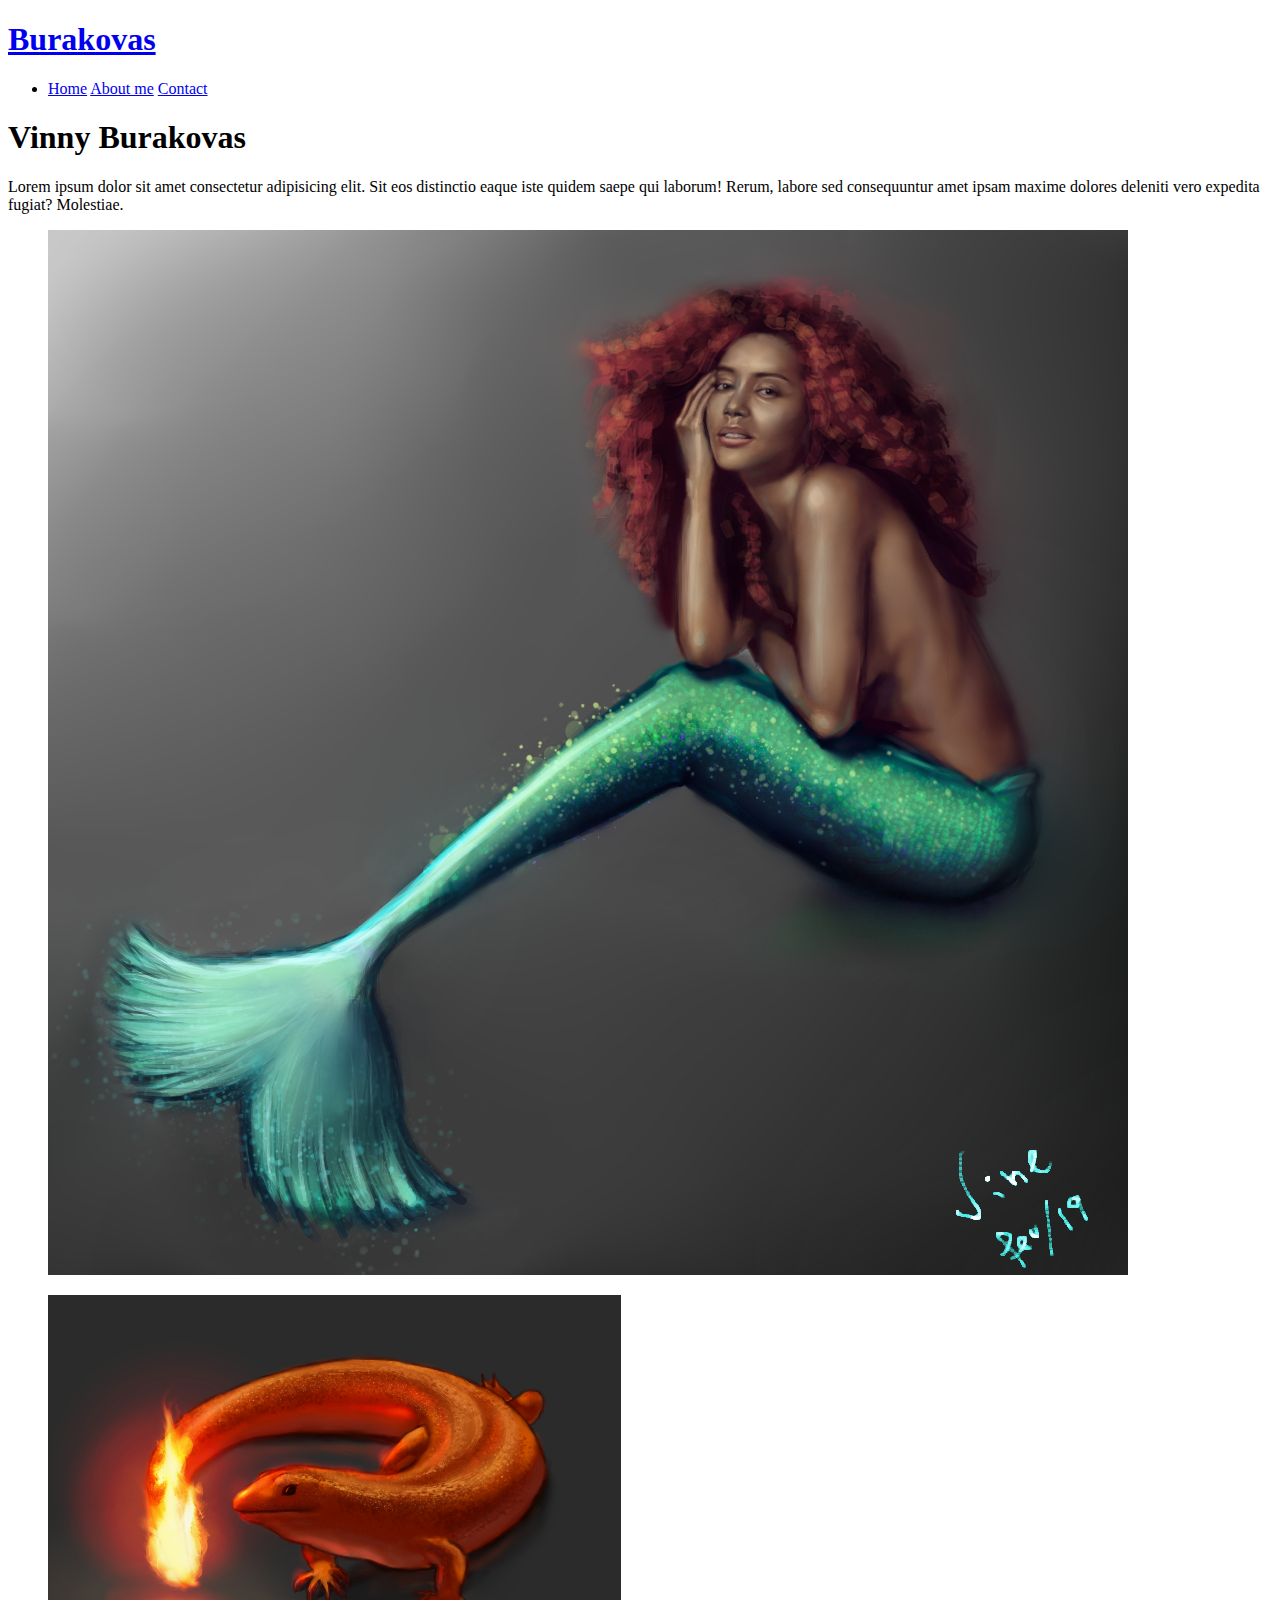
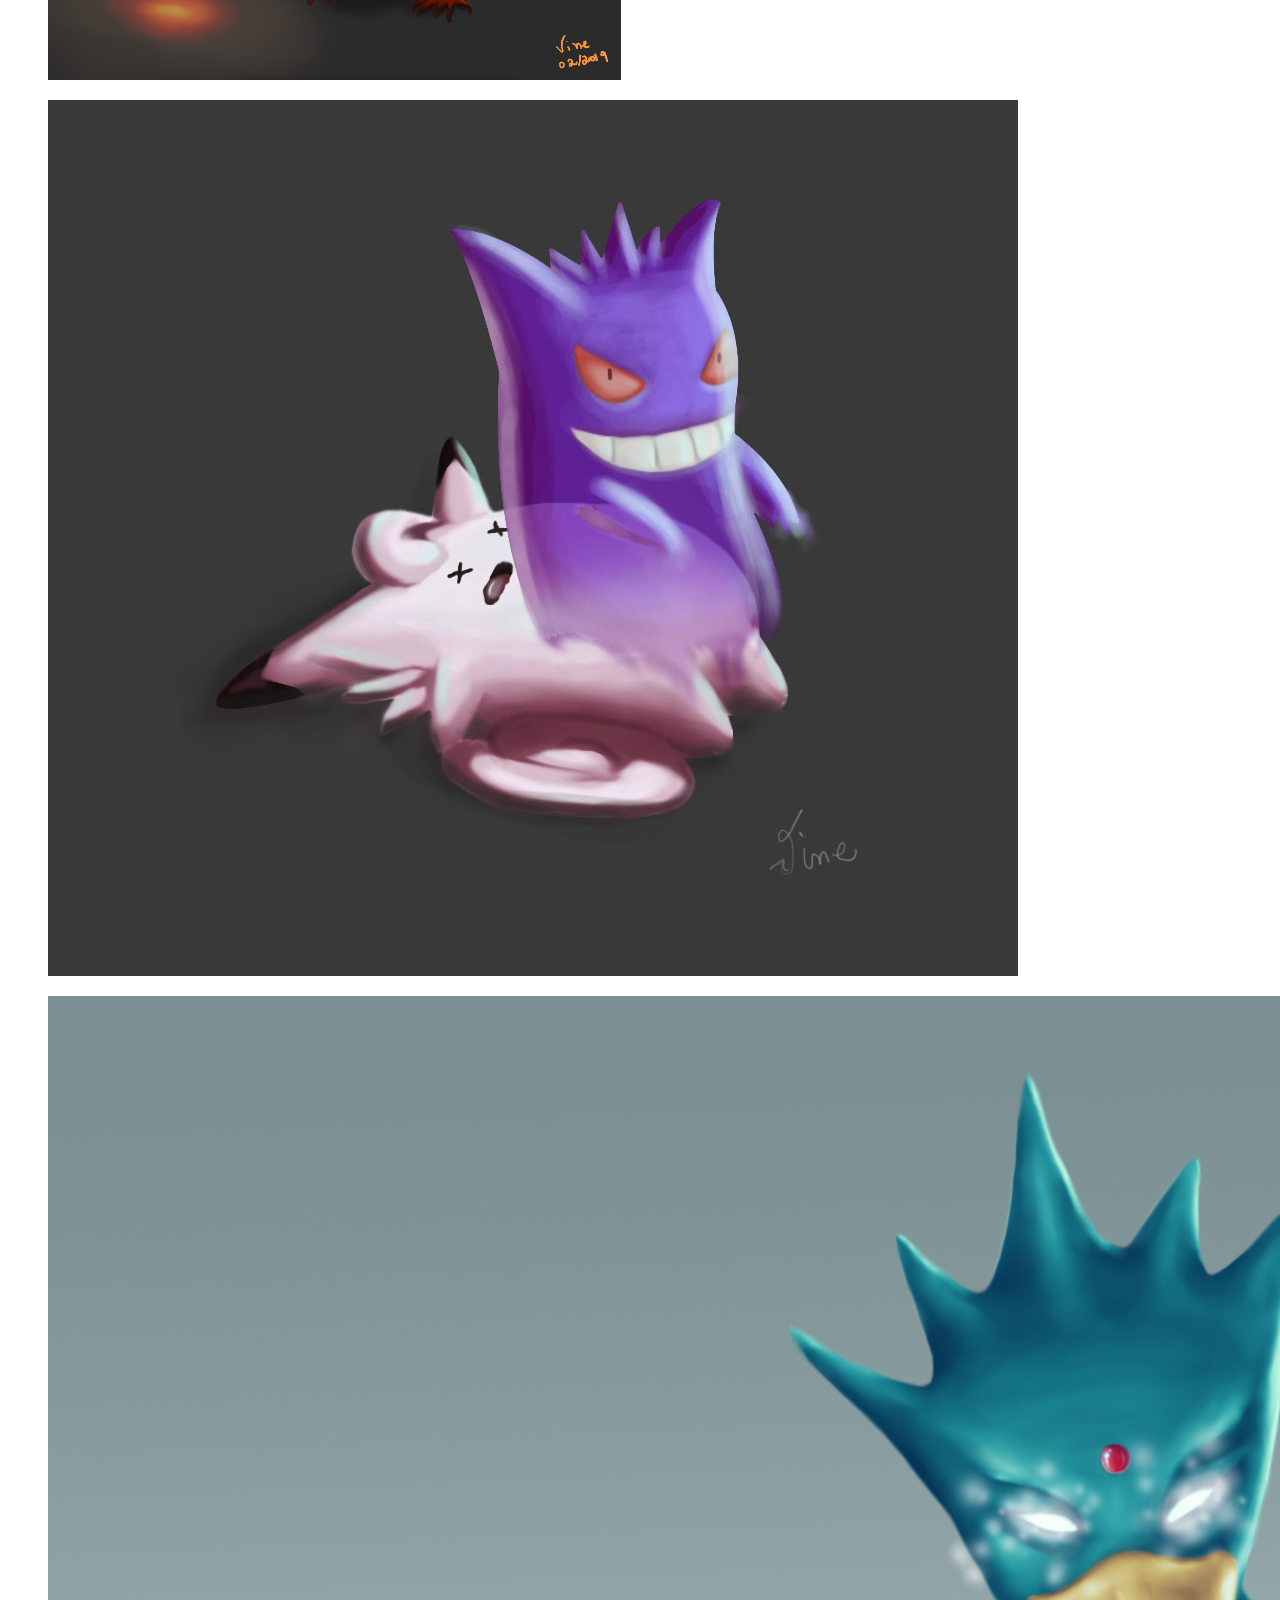
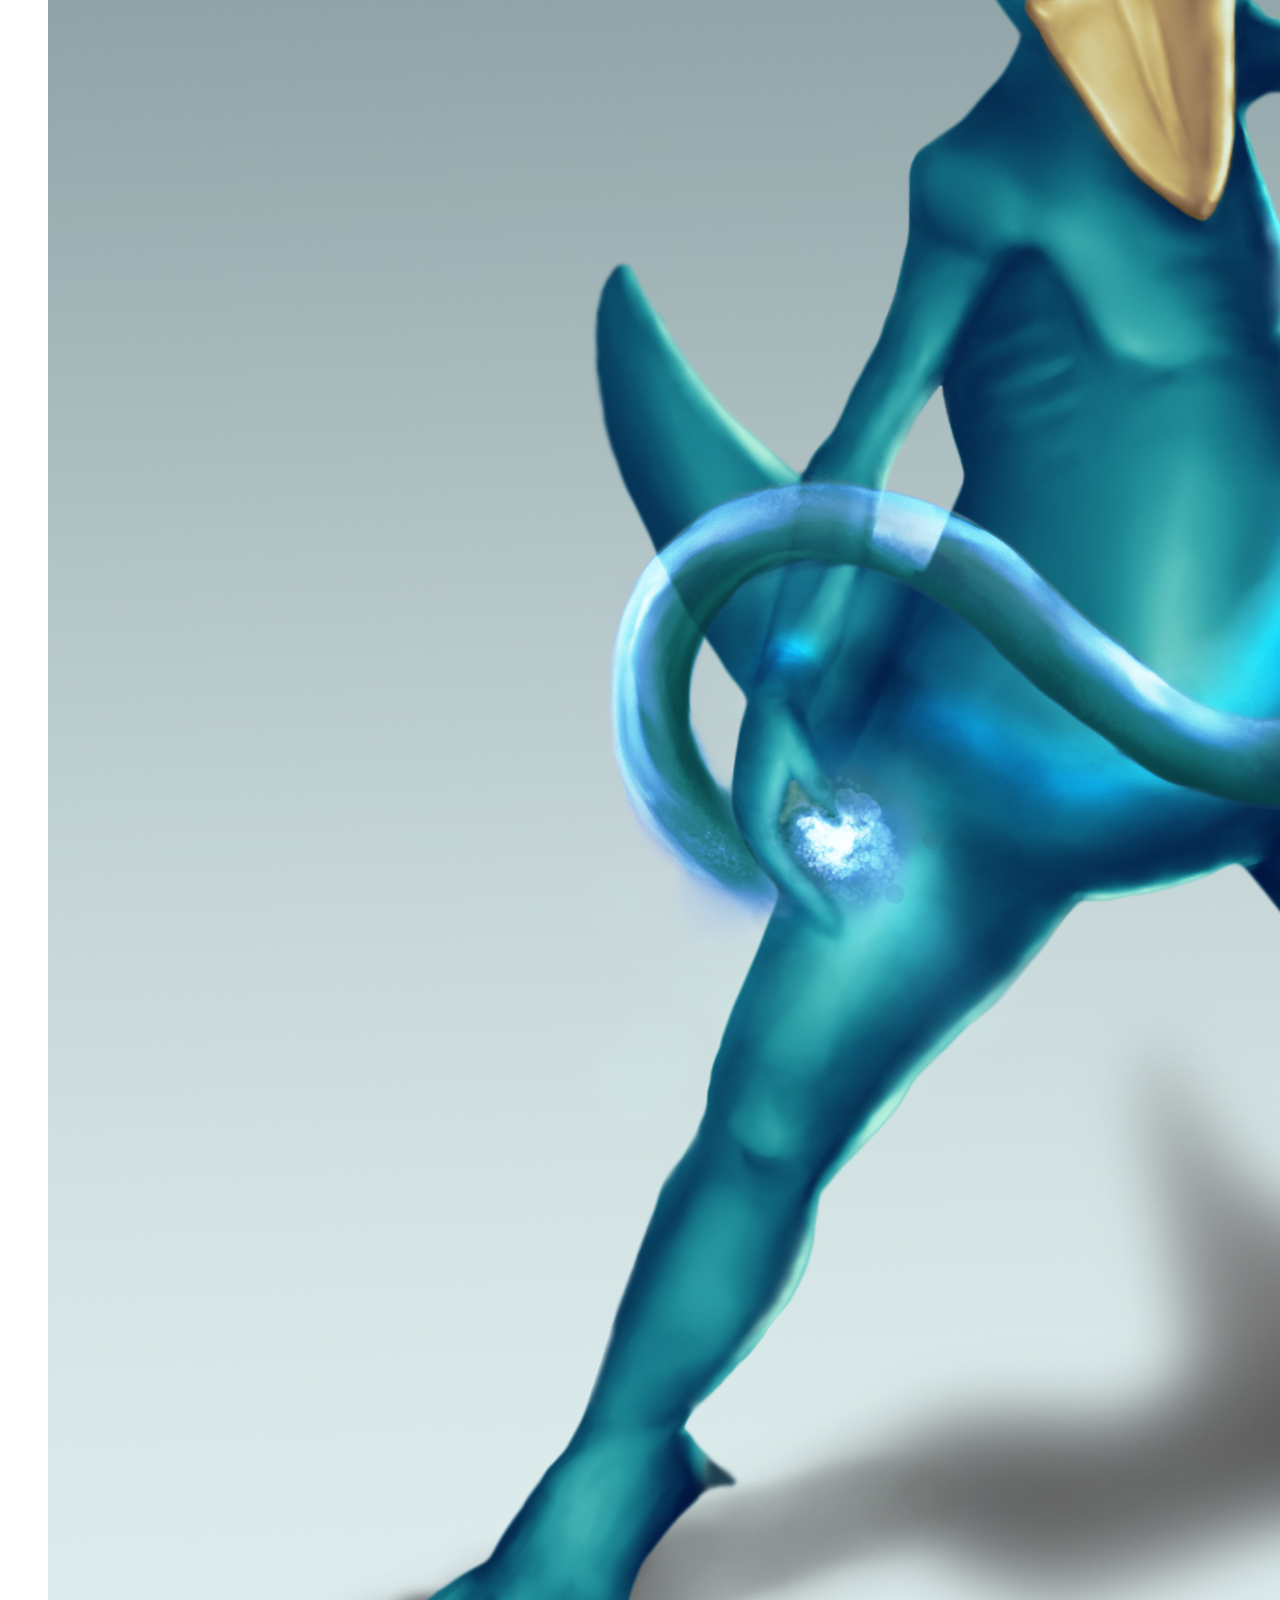
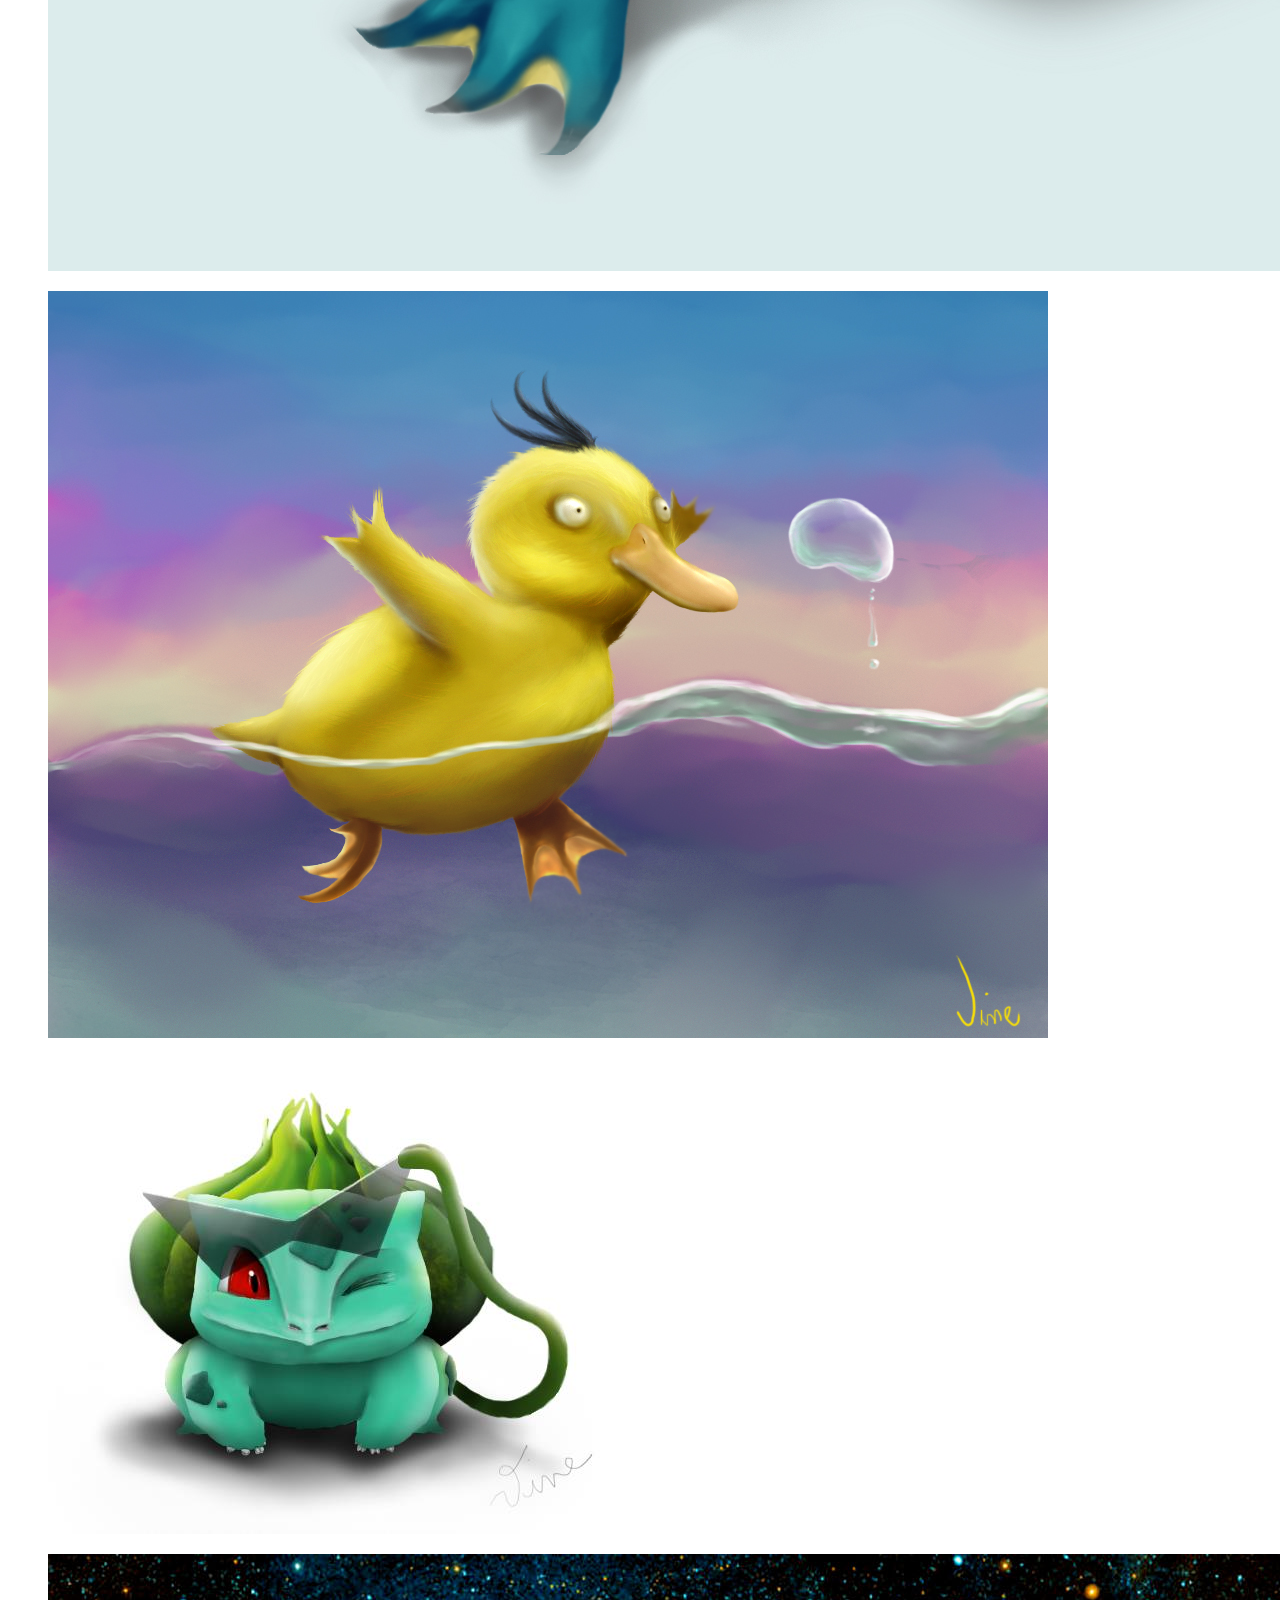
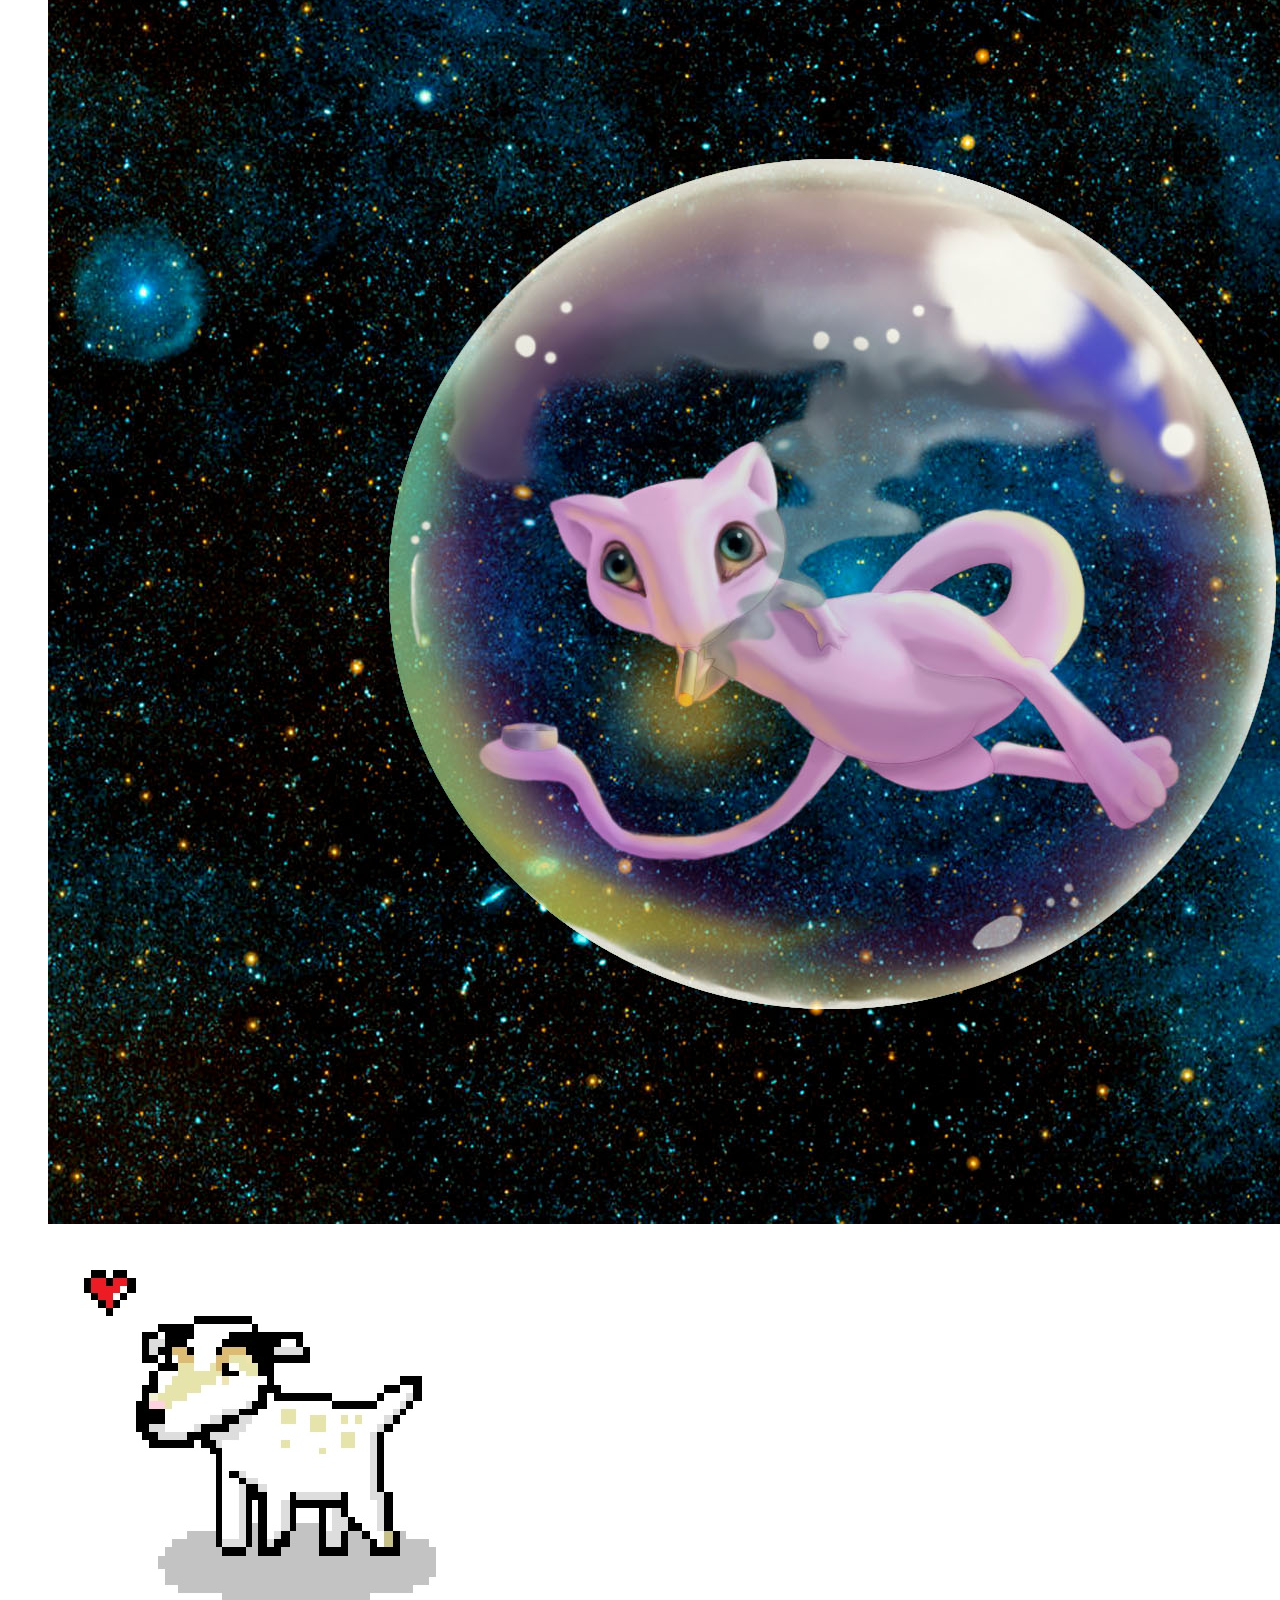
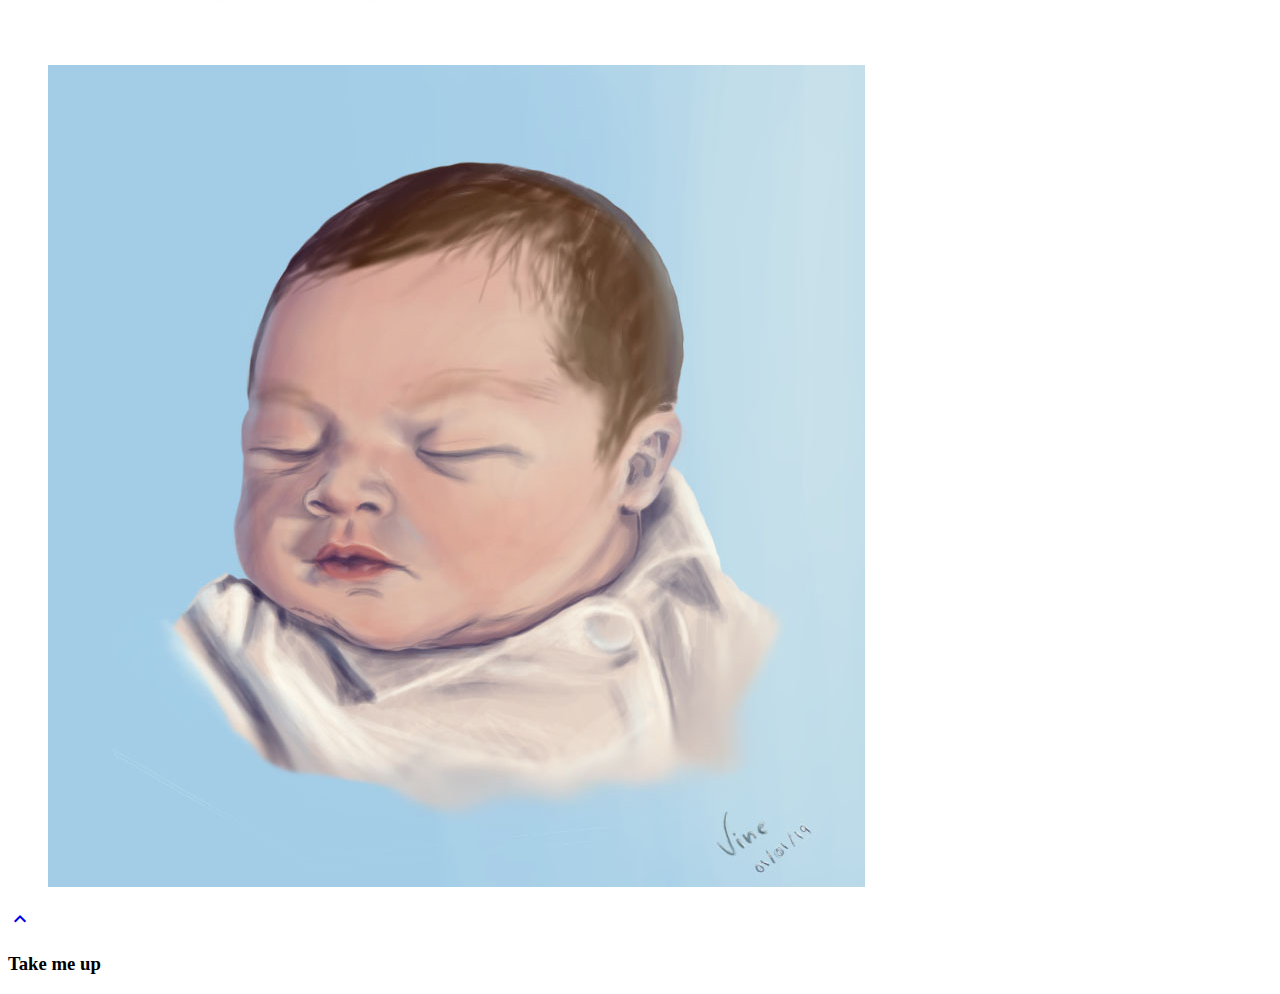
==== index.html @ ba5d92b4 "Added rest of CSS and html plus images" ====
<!doctype html>

<html lang="en">
    <head>
        <meta charset="UTF-8" />
        <link rel="stylesheet" href="css/stylesheet.css">
        <meta name="viewport" content="width=device-width, initial-scale=1.0" />
        <title>Vinny Burakovas</title>
        <link
        href="https://fonts.googleapis.com/css2?family=Karla&family=Rubik:wght@400;700&display=swap"
        rel="stylesheet"
      />
      <link
        href="https://fonts.googleapis.com/icon?family=Material+Icons"
        rel="stylesheet"
      />
      </head>

<body>
    <a name="top"></a>
  
    <div class="grid-container">
        <nav>
            <a href="index.html" class="logo"><h1>Burakovas</h1></a>
            <ul>
              <li>
                <a href="index.html">Home</a>
                <a href="aboutme.html">About me</a>
                <a href="contact.html">Contact</a>
              </li>
            </ul>
            <div class="burger">
              <div class="line 1"></div>
              <div class="line 2"></div>
              <div class="line 3"></div>
            </div>
          </nav>
          <header>
            <h1>Vinny Burakovas</h1>
            <p>Lorem ipsum dolor sit amet consectetur adipisicing elit. Sit eos distinctio eaque iste quidem saepe qui laborum! Rerum, labore sed consequuntur amet ipsam maxime dolores deleniti vero expedita fugiat? Molestiae.</p>
        </header>
        <main>
            <section class="gallery">
                <figure><img src="img/black mermaid.png" alt="" class="gallery-img"></figure>
                <figure><img src="img/char.png" alt="" class="gallery-img"></figure>
                <figure><img src="img/clefa.jpg" alt="" class="gallery-img"></figure>
                <figure><img src="img/gloduck kily.jpg" alt="" class="gallery-img"></figure>
                <figure><img src="img/psy.jpg" alt="" class="gallery-img"></figure>
                <figure><img src="img/bulba.jpg" alt="" class="gallery-img"></figure>
                <figure><img src="img/mewww.jpg" alt="" class="gallery-img"></figure>
                <figure><img src="img/mascara.jpg" alt="" class="gallery-img"></figure>
                <figure><img src="img/bebê.jpg" alt="" class="gallery-img"></figure>
            </section>
        </main>
        <footer>
            <section class="take-me-up">
                <a href="#top"><i class="material-icons">keyboard_arrow_up</i></a>
                <h3>Take me up</h3>
              </section>
        </footer>
    </div>
    <script src="js/script.js"></script>
</body>
</html>
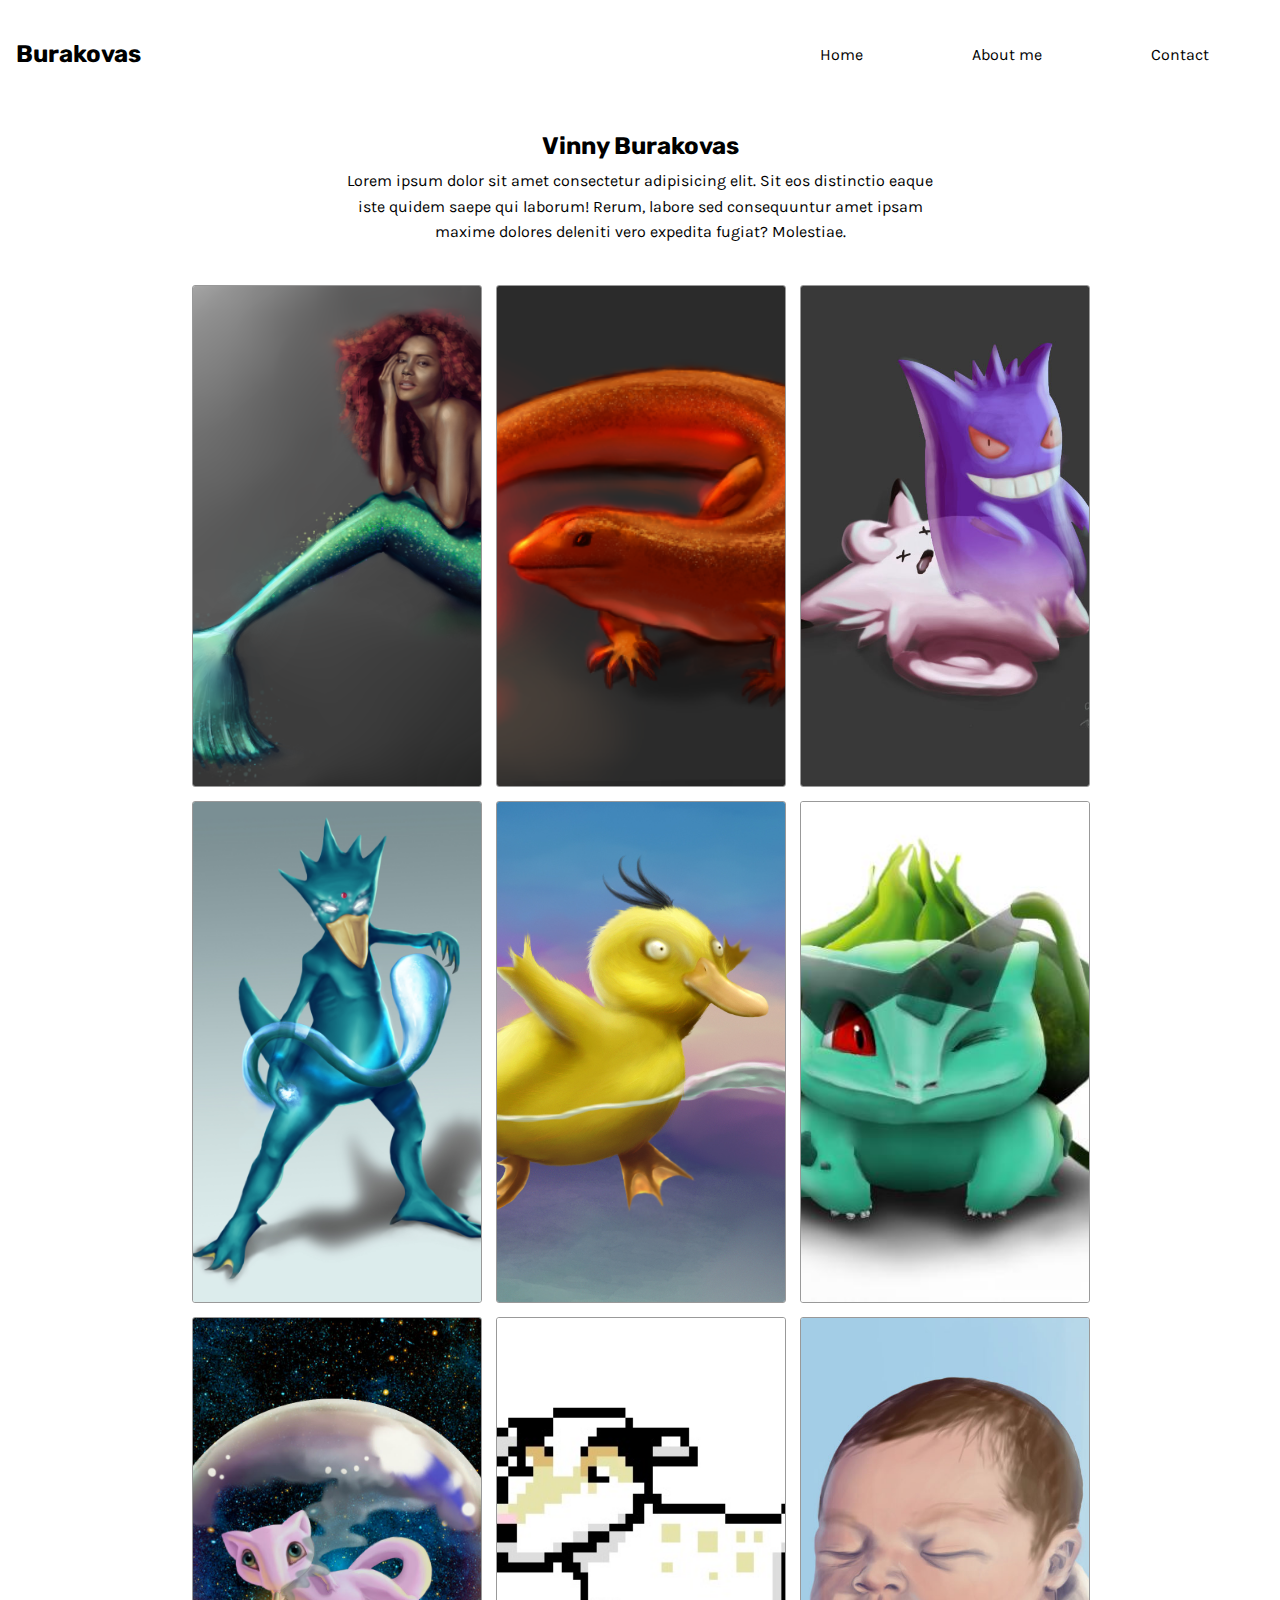
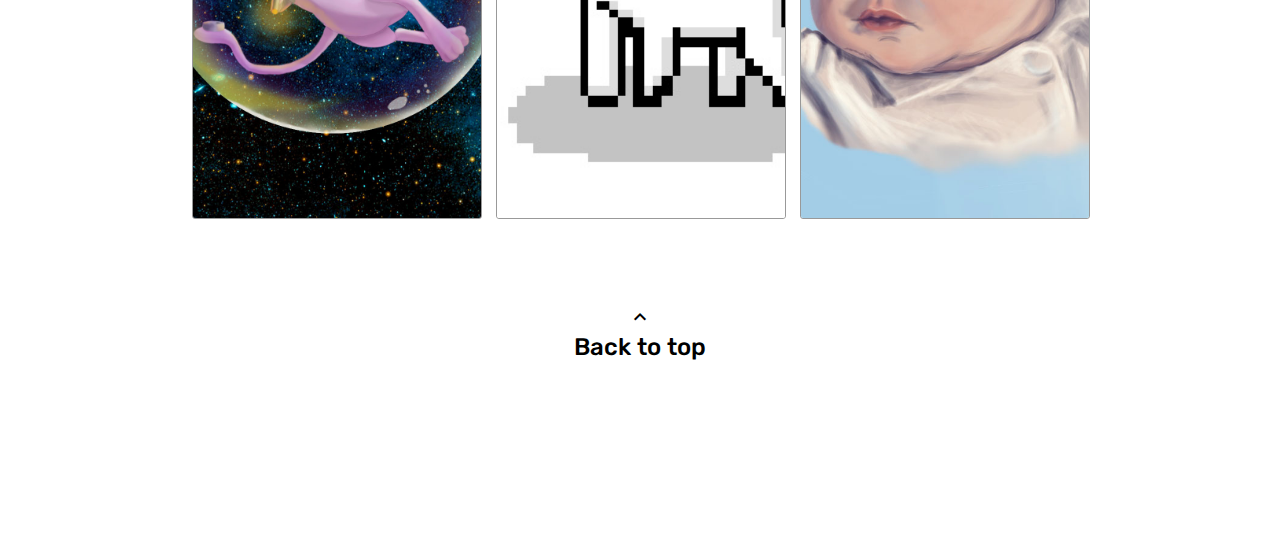
==== commit 9994f2fc: "css" ====
--- a/index.html
+++ b/index.html
@@ -55,7 +55,7 @@
         <footer>
             <section class="take-me-up">
                 <a href="#top"><i class="material-icons">keyboard_arrow_up</i></a>
-                <h3>Take me up</h3>
+                <h3>Back to top</h3>
               </section>
         </footer>
     </div>
--- a/css/stylesheet.css
+++ b/css/stylesheet.css
@@ -0,0 +1,248 @@
+body,
+h1,
+h2,
+h3,
+h4,
+h5,
+p,
+ul,
+li,
+a,
+figure {
+  padding: 0;
+  margin: 0; }
+
+h1,
+h2,
+h3,
+h4,
+h5 {
+  font-family: "Rubik", sans-serif;
+font-size: x-large; }
+
+a {
+  text-decoration: none; }
+
+p {
+  line-height: 1.6rem; }
+
+a {
+  color: black;
+  transition: color 0.4s ease; }
+  a:hover {
+    color: rgb(0, 0, 0); }
+
+a.logo {
+  color: black; }
+
+.portrait {
+  display: none; }
+
+/*Helper classes for my burgermenu*/
+.nav-active {
+  transform: translateX(0); }
+
+.overflow-hidden {
+  overflow: hidden; }
+
+/*-------*/
+div.grid-container {
+  display: grid;
+  grid-auto-rows: 12vh auto minmax(300px, auto) minmax(300px, auto);
+  grid-template-areas: 
+  "nav"
+  "header"
+  "main"
+  "footer"; }
+
+body {
+  font-family: "Karla", sans-serif;
+  overflow-x: hidden; }
+
+  nav {
+    background-color: #ffffff;
+    padding: 0 1rem;
+    grid-area: nav;
+    display: flex;
+    align-items: center;
+    justify-content: space-between; }
+  
+  nav ul {
+    list-style: none;
+    width: 40%; }
+    nav ul li {
+      display: flex;
+      justify-content: space-around; }
+
+header {
+  display: flex;
+  justify-content: center;
+  align-items: center;
+  flex-direction: column;
+  grid-area: header;
+  background-color: #ffffff;
+  padding: 1.5rem; }
+  
+
+header p {
+  margin-top: 0.5rem;
+  width: 70%;
+  text-align: center; }
+
+main {
+  display: flex;
+  justify-content: center;
+  align-items: center;
+  flex-direction: column;
+  grid-area: main;
+  padding: 1rem 0; }
+  main form {
+    display: flex;
+    flex-direction: column; }
+    main form input {
+      height: 1.6rem;
+      border: solid 1pxrgb(206, 167, 211);;
+      background-color: rgb(255, 255, 255);
+      border-radius: 5px;
+      margin: 0.5rem 0; }
+    main form textarea {
+      border: solid 1px grrgb(206, 167, 211);;
+      background-color: rgb(255, 255, 255);
+      border-radius: 5px;
+      margin-top: 0.5rem; }
+  main p {
+    width: 100%;
+    text-align: center;
+    margin-top: 0.5rem; }
+    main p:first-of-type {
+      margin: 0.1rem 0 0 0; }
+  main section.gallery {
+    margin: 0 auto;
+    width: 70%;
+    display: grid;
+    grid-template-columns: 1fr 1fr 1fr;
+    grid-auto-rows: 500px;
+    gap: 1rem; }
+    main section.gallery img.gallery-img {
+      border-radius: 3px;
+      object-fit: cover;
+      width: 100%;
+      height: 100%;
+      border: 1px solid rgba(0, 0, 0, 0.4); }
+      main section.gallery img.gallery-img:hover {
+      
+        position: fixed;
+  top: 50%;
+  left: 50%;
+  /* bring your own prefixes */
+  transform: translate(-50%, -50%);
+  height: 700px;
+  width: 700px;
+      }
+
+footer {
+  
+  grid-area: footer;
+  background-color: rgb(255, 255, 255); 
+  display: flex;
+  justify-content: center;
+  align-items: center;
+  flex-direction: column;
+  height: 200px;
+  
+}
+  
+  section.take-me-up {
+    display: flex;
+    justify-content: center;
+    align-items: center;
+    flex-direction: column;
+    padding: 0.8rem;
+    
+    background-color: rgb(255, 255, 255); }
+    section.take-me-up h3 {
+        font-weight: 500; }
+
+div.burger div.line {
+  margin: 0.1rem 0;
+  width: 25px;
+  height: 4px;
+  background-color: black;
+  border-radius: 2px; }
+
+@media screen and (min-width: 800px) {
+  nav div.burger {
+    display: none; }
+  header p {
+    width: 50%; }
+  main.index-main section.gallery {
+    width: 80%;
+    margin: 0 auto;
+    display: grid;
+    grid-template-columns: repeat(4, 1fr);
+    grid-auto-rows: 300px;
+    gap: 2rem; }
+  main.index-main p {
+    width: 50%;
+    text-align: center; }
+    main.index-main p:first-of-type {
+      margin: 0.1rem 0 0.4rem 0; }
+  main.about-me-main {
+    flex-direction: column;
+    width: 60%;
+    margin: 0 auto; }
+    main.about-me-main p:nth-child(4) {
+      margin-top: 0.5rem; }
+  main.contact-main {
+    flex-direction: row;
+    padding: 1rem 5rem;
+    justify-content: space-around; }
+  main.contact-main img.portrait {
+    display: block;
+    width: 400px; } }
+      
+  main.about-me-main {
+    flex-direction: row;
+    padding: 1rem 5rem;
+    justify-content: space-between; }
+  main.about-me-main img.portrait {
+    display: block;
+  width: 350px;
+margin-right: 110px; }
+  
+  .aboutmetext {
+    text-align: center;
+  }
+
+        
+        
+
+
+@media screen and (max-width: 799px) {
+
+  nav ul {
+    position: fixed;
+    background-color: #ffffff;
+    right: 0;
+    height: 88vh;
+    top: 12vh;
+    width: 100%;
+    transform: translateX(100%);
+    transition: transform 0.5s ease; }
+    nav ul li {
+      width: 100%;
+      height: 100%;
+      display: flex;
+      flex-direction: column;
+      align-items: center;
+      justify-content: space-around; } 
+
+      main section.gallery {
+        margin: 0 auto;
+        width: 90%;
+        display: grid;
+        grid-template-columns: 1fr;
+        grid-auto-rows: 500px;
+        gap: 1rem; }
+    
+    }